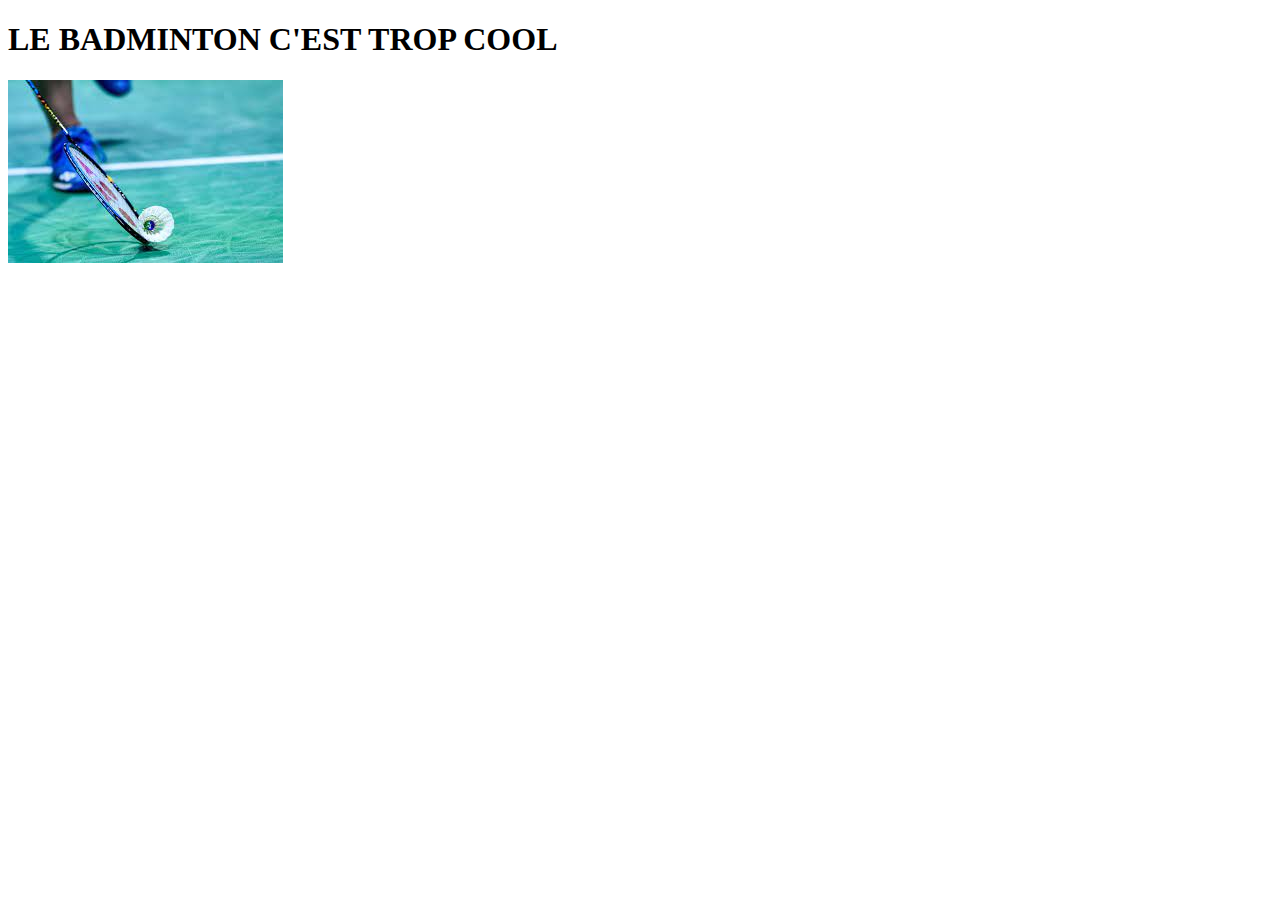
==== html/demo/pages/hobby/badminton.html @ 3ef5e704 ""Commit !"" ====
<!DOCTYPE html>
<html lang="en">
<head>
  <meta charset="UTF-8">
  <meta name="viewport" content="width=device-width, initial-scale=1.0">
  <title>Badminton</title>
  <link rel="stylesheet" type="text/css" title="Cool stylesheet" href="style.css">
</head>
<body>
  <script src="main.js" type="text/javascript"></script>
  <header>
    <h1>LE BADMINTON C'EST TROP COOL</h1>
  </header>
  <img src="../../ressources/images/badminton.jfif" alt="image badminton">
</body>
</html>
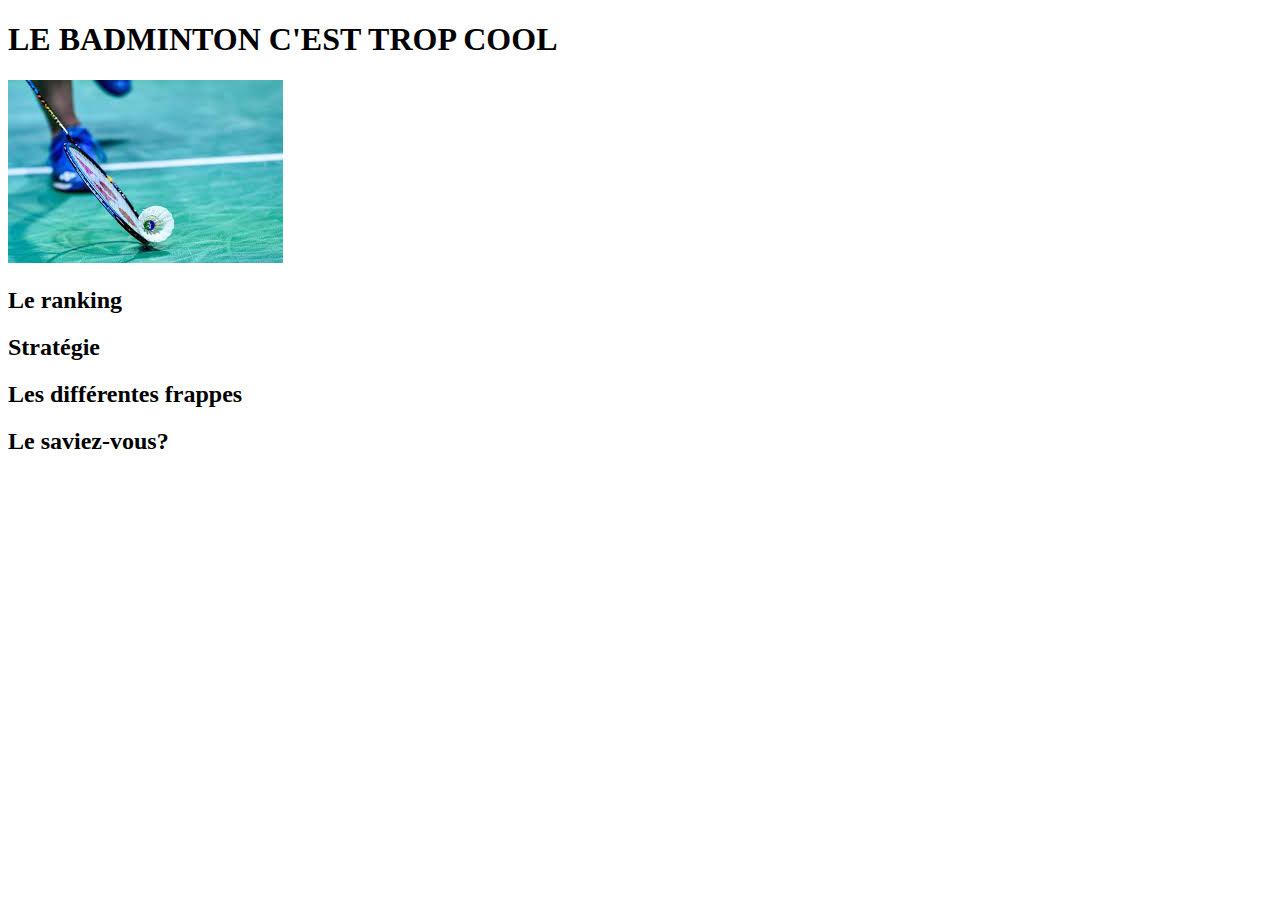
==== commit 398bf0a3: "+ de changements" ====
--- a/html/demo/pages/hobby/badminton.html
+++ b/html/demo/pages/hobby/badminton.html
@@ -12,5 +12,17 @@
     <h1>LE BADMINTON C'EST TROP COOL</h1>
   </header>
   <img src="../../ressources/images/badminton.jfif" alt="image badminton">
+  <section>
+    <h2>Le ranking</h2>
+  </section>
+  <section>
+    <h2>Stratégie</h2>
+  </section>
+  <section>
+    <h2>Les différentes frappes</h2>
+  </section>
+  <section>
+    <h2>Le saviez-vous?</h2>
+  </section>
 </body>
 </html>
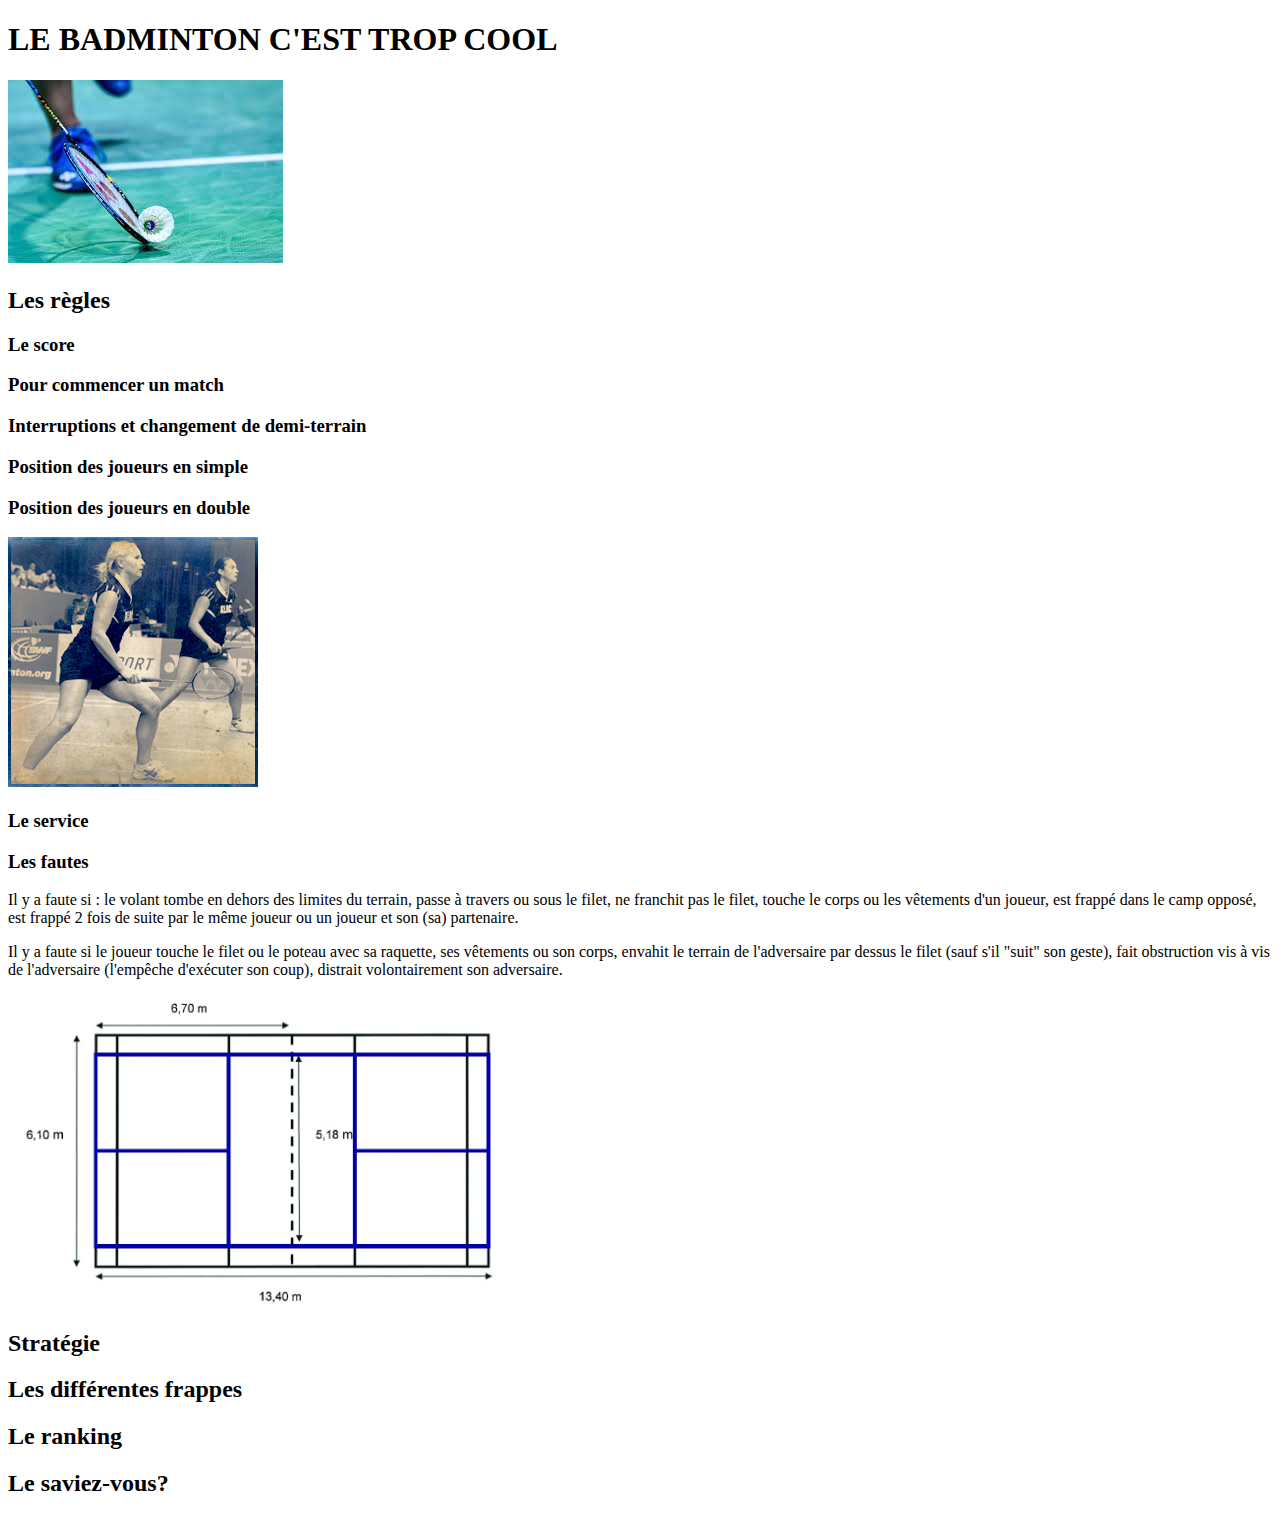
==== commit 838d24fc: "Plus d'info!" ====
--- a/html/demo/pages/hobby/badminton.html
+++ b/html/demo/pages/hobby/badminton.html
@@ -13,7 +13,32 @@
   </header>
   <img src="../../ressources/images/badminton.jfif" alt="image badminton">
   <section>
-    <h2>Le ranking</h2>
+    <h2>Les règles</h2>
+    <section>
+      <h3>Le score</h3>
+    </section>
+    <section>
+      <h3>Pour commencer un match</h3>
+    </section>
+    <section>
+      <h3>Interruptions et changement de demi-terrain</h3>
+    </section>
+    <section>
+      <h3>Position des joueurs en simple</h3>
+    </section>
+    <section>
+      <h3>Position des joueurs en double</h3>
+      <img src="../../ressources/images/PosDouble.jpg" alt="Image joueurs double">
+    </section>
+    <section>
+      <h3>Le service</h3>
+    </section>
+    <section>
+      <h3>Les fautes</h3>
+      <p>Il y a faute si : le volant tombe en dehors des limites du terrain, passe à travers ou sous le filet, ne franchit pas le filet, touche le corps ou les vêtements d'un joueur, est frappé dans le camp opposé, est frappé 2 fois de suite par le même joueur ou un joueur et son (sa) partenaire.</p>
+      <p>Il y a faute si le joueur touche le filet ou le poteau avec sa raquette, ses vêtements ou son corps, envahit le terrain de l'adversaire par dessus le filet (sauf s'il "suit" son geste), fait obstruction vis à vis de l'adversaire (l'empêche d'exécuter son coup), distrait volontairement son adversaire.</p>
+      <img src="../../ressources/images/terrainBad.jpg" alt="Terrain de badminton" width="40%" height="40%">
+    </section>
   </section>
   <section>
     <h2>Stratégie</h2>
@@ -22,6 +47,9 @@
     <h2>Les différentes frappes</h2>
   </section>
   <section>
+    <h2>Le ranking</h2>
+  </section>
+  <section>
     <h2>Le saviez-vous?</h2>
   </section>
 </body>
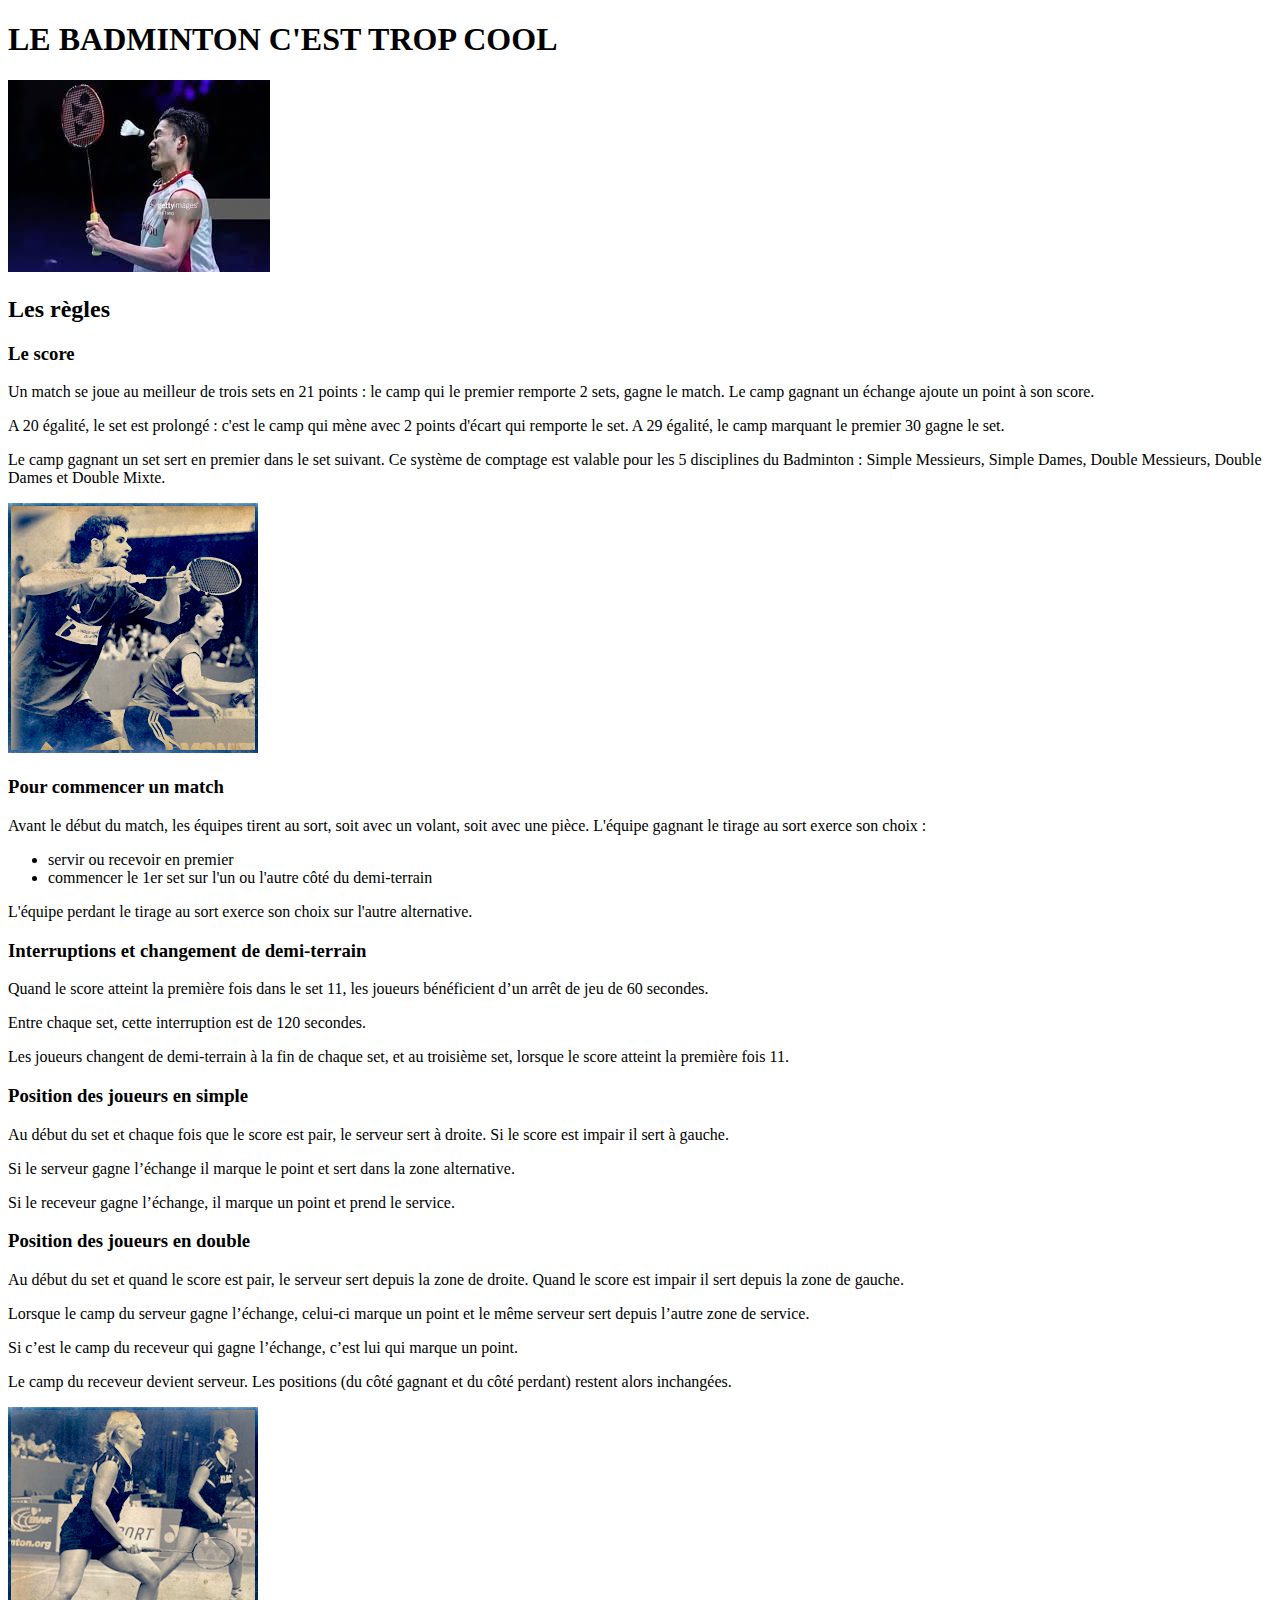
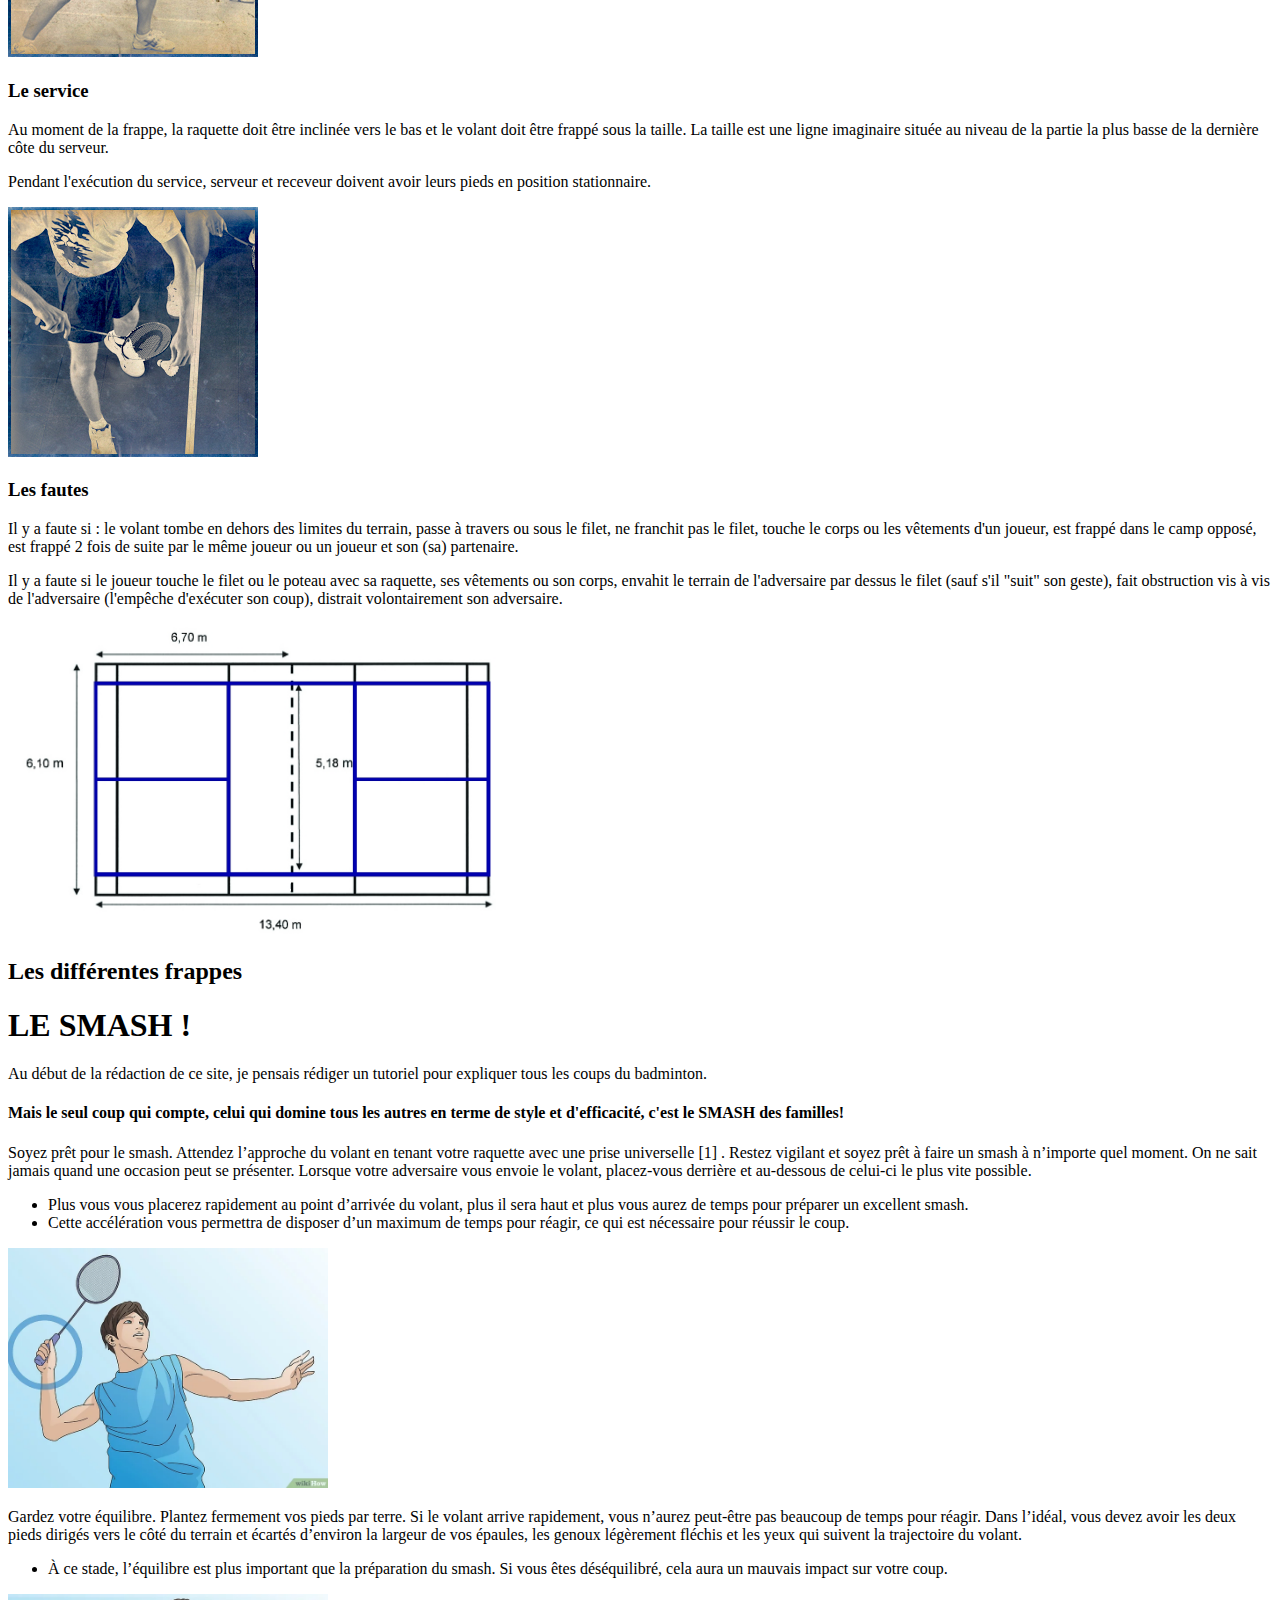
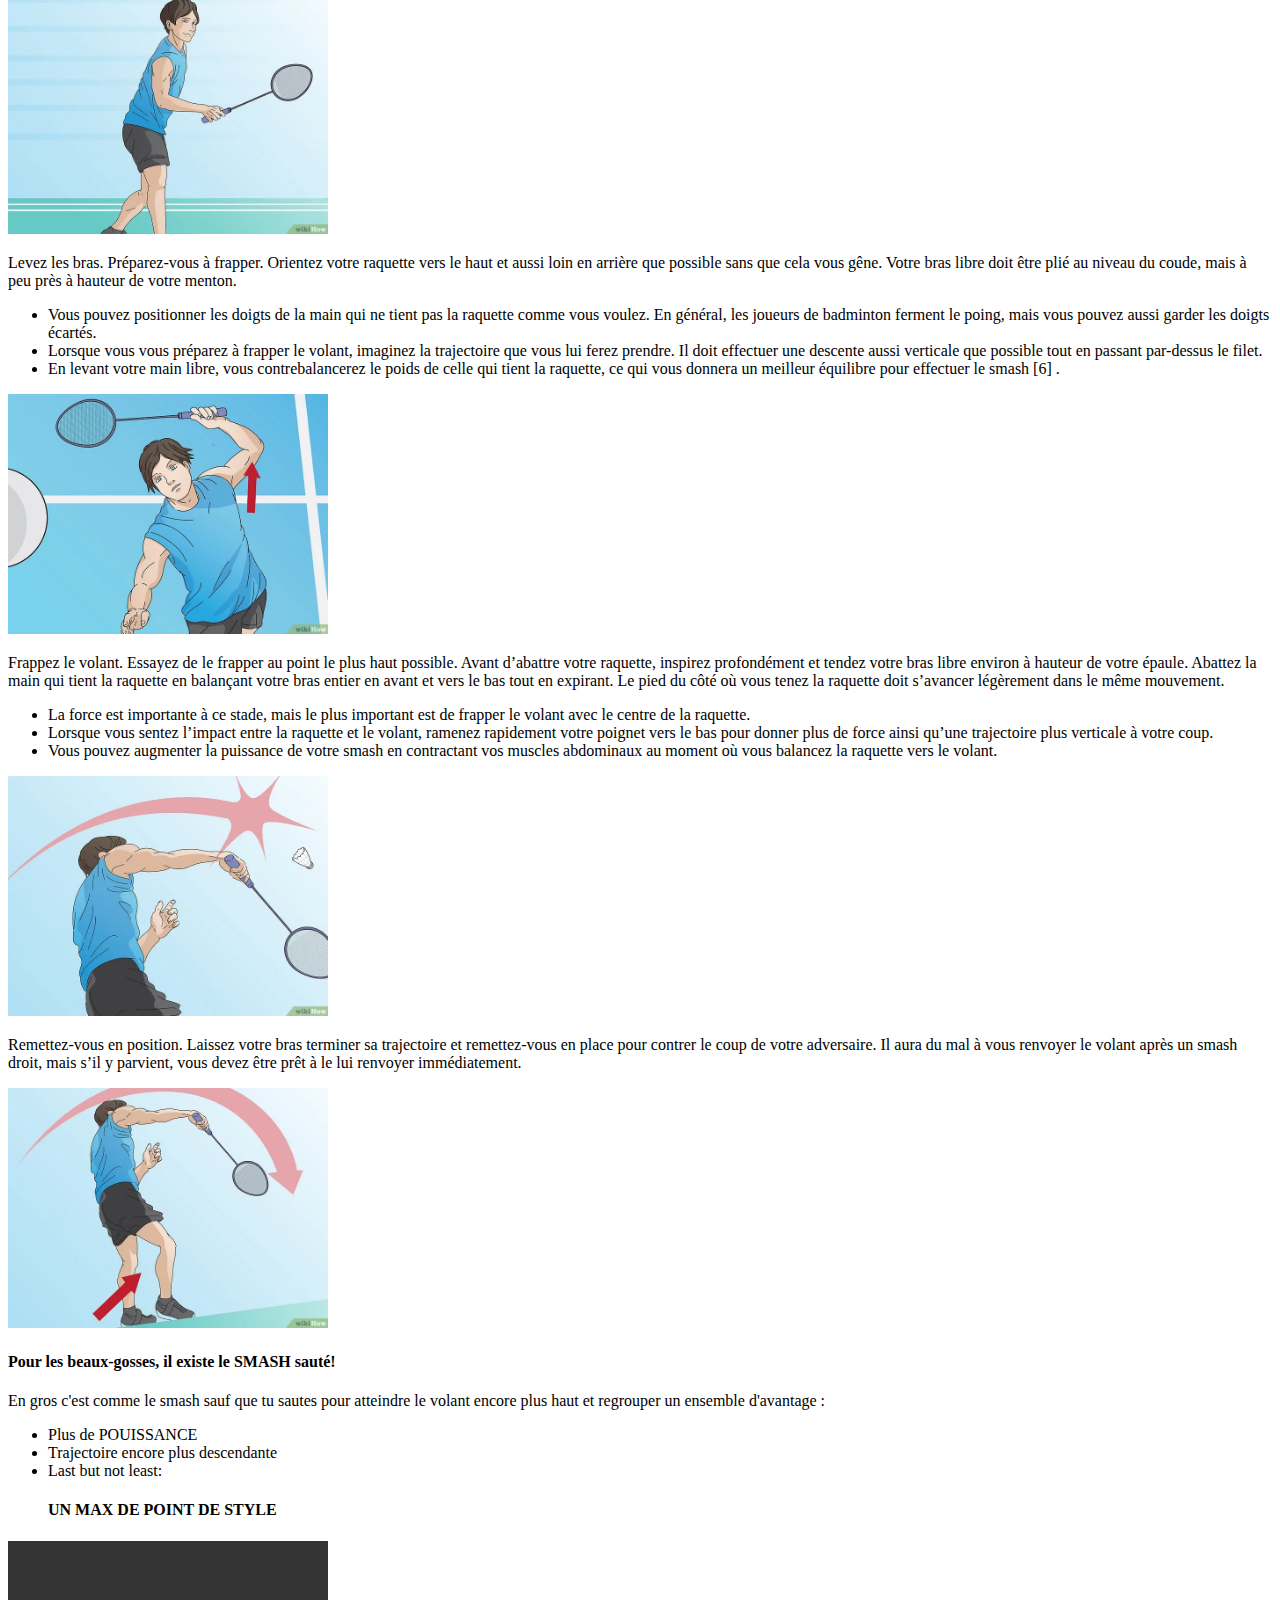
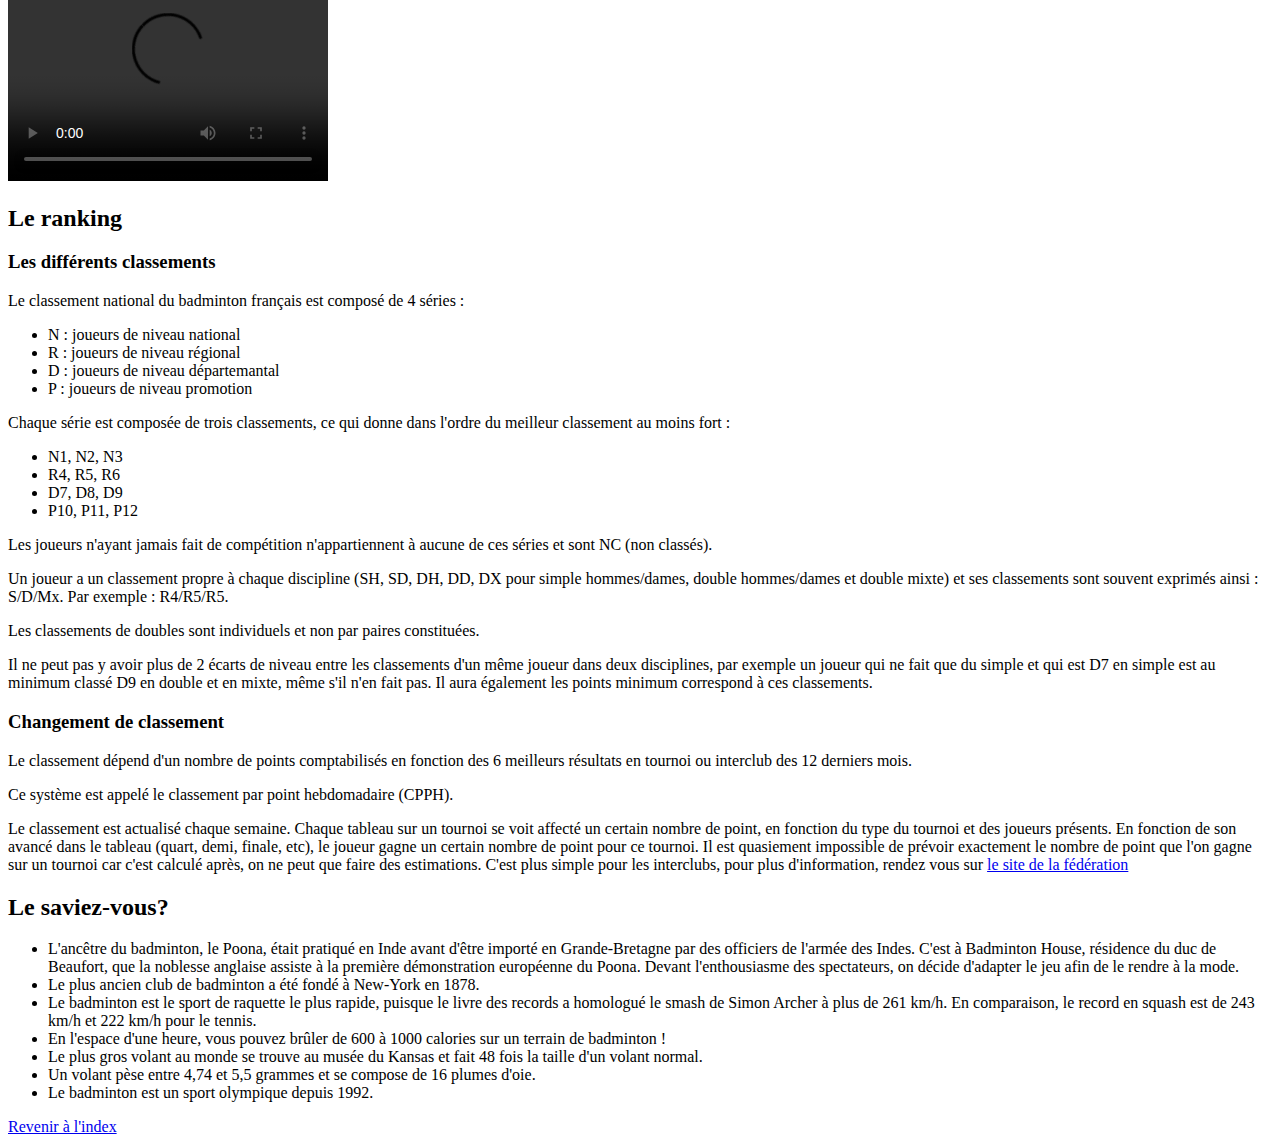
==== commit 2356aad7: "before css..." ====
--- a/html/demo/pages/hobby/badminton.html
+++ b/html/demo/pages/hobby/badminton.html
@@ -4,34 +4,64 @@
   <meta charset="UTF-8">
   <meta name="viewport" content="width=device-width, initial-scale=1.0">
   <title>Badminton</title>
-  <link rel="stylesheet" type="text/css" title="Cool stylesheet" href="style.css">
+  <link rel="stylesheet" type="text/css" title="badminton stylesheet" href="badmintonstylesheet.css">
 </head>
 <body>
   <script src="main.js" type="text/javascript"></script>
   <header>
     <h1>LE BADMINTON C'EST TROP COOL</h1>
   </header>
-  <img src="../../ressources/images/badminton.jfif" alt="image badminton">
+  <img src="../../ressources/images/badmintonFace.jfif" alt="image badminton">
   <section>
     <h2>Les règles</h2>
     <section>
       <h3>Le score</h3>
+      <p>Un match se joue au meilleur de trois sets en 21 points : le camp qui le premier remporte 2 sets, gagne le match.
+         Le camp gagnant un échange ajoute un point à son score.</p>
+      <p>A 20 égalité, le set est prolongé : c'est le camp qui mène avec 2 points d'écart qui remporte le set.
+         A 29 égalité, le camp marquant le premier 30 gagne le set.</p>
+      <p>Le camp gagnant un set sert en premier dans le set suivant.
+         Ce système de comptage est valable pour les 5 disciplines du Badminton : Simple Messieurs, Simple Dames, Double Messieurs, Double Dames et Double Mixte.
+      </p>
+      <img src="../../ressources/images/PosDoubleMixte.jpg" alt="">
     </section>
     <section>
       <h3>Pour commencer un match</h3>
+      <p>Avant le début du match, les équipes tirent au sort, soit avec un volant, soit avec une pièce.
+        L'équipe gagnant le tirage au sort exerce son choix :
+        <ul>
+          <li>servir ou recevoir en premier</li>
+          <li>commencer le 1er set sur l'un ou l'autre côté du demi-terrain</li>
+        </ul>
+      </p>
+      <p>L'équipe perdant le tirage au sort exerce son choix sur l'autre alternative.</p>
     </section>
     <section>
       <h3>Interruptions et changement de demi-terrain</h3>
+      <p>Quand le score atteint la première fois dans le set 11, les joueurs bénéficient d’un arrêt de jeu de 60 secondes.</p>
+      <p>Entre chaque set, cette interruption est de 120 secondes.</p>
+      <p>Les joueurs changent de demi-terrain à la fin de chaque set, et au troisième set, lorsque le score atteint la première fois 11.</p>
     </section>
     <section>
       <h3>Position des joueurs en simple</h3>
+      <p>Au début du set et chaque fois que le score est pair, le serveur sert à droite.  Si le score est impair il sert à gauche.</p>
+      <p>Si le serveur gagne l’échange il marque le point et sert dans la zone alternative.</p>
+      <p>Si le receveur gagne l’échange, il marque un point et prend le service.</p>
     </section>
     <section>
       <h3>Position des joueurs en double</h3>
+      <p>Au début du set et quand le score est pair, le serveur sert depuis la zone de droite.
+        Quand le score est impair il sert depuis la zone de gauche.</p>
+      <p>Lorsque le camp du serveur gagne l’échange, celui-ci marque un point et le même serveur sert depuis l’autre zone de service.</p>
+      <p>Si c’est le camp du receveur qui gagne l’échange, c’est lui qui marque un point.</p>
+      <p>Le camp du receveur devient serveur. Les positions (du côté gagnant et du côté perdant) restent alors inchangées.</p>
       <img src="../../ressources/images/PosDouble.jpg" alt="Image joueurs double">
     </section>
     <section>
       <h3>Le service</h3>
+      <p>Au moment de la frappe, la raquette doit être inclinée vers le bas et le volant doit être frappé sous la taille. La taille est une ligne imaginaire située au niveau de la partie la plus basse de la dernière côte du serveur.</p>
+      <p>Pendant l'exécution du service, serveur et receveur doivent avoir leurs pieds en position stationnaire.</p>
+      <img src="../../ressources/images/ServiceBad.jpg" alt="Image un joueur effectuant un service en double">
     </section>
     <section>
       <h3>Les fautes</h3>
@@ -41,16 +71,100 @@
     </section>
   </section>
   <section>
-    <h2>Stratégie</h2>
-  </section>
-  <section>
     <h2>Les différentes frappes</h2>
+    <section>
+      <h1>LE SMASH !</h1>
+      <p>Au début de la rédaction de ce site, je pensais rédiger un tutoriel pour expliquer tous les coups du badminton. <h4>Mais le seul coup qui compte, celui qui domine tous les autres en terme de style et d'efficacité, c'est le SMASH des familles!</h4>
+      </p>
+      <p>Soyez prêt pour le smash. Attendez l’approche du volant en tenant votre raquette avec une prise universelle [1] . Restez vigilant et soyez prêt à faire un smash à n’importe quel moment. On ne sait jamais quand une occasion peut se présenter. Lorsque votre adversaire vous envoie le volant, placez-vous derrière et au-dessous de celui-ci le plus vite possible.
+        <ul>
+          <li>Plus vous vous placerez rapidement au point d’arrivée du volant, plus il sera haut et plus vous aurez de temps pour préparer un excellent smash.</li>
+          <li>Cette accélération vous permettra de disposer d’un maximum de temps pour réagir, ce qui est nécessaire pour réussir le coup.</li>
+        </ul>
+      </p>
+      <img src="../../ressources/images/firststepSmash.jpg.jfif" alt="première étape smash badminton" width="320px" height="240px">
+      <p>Gardez votre équilibre. Plantez fermement vos pieds par terre. Si le volant arrive rapidement, vous n’aurez peut-être pas beaucoup de temps pour réagir. Dans l’idéal, vous devez avoir les deux pieds dirigés vers le côté du terrain et écartés d’environ la largeur de vos épaules, les genoux légèrement fléchis et les yeux qui suivent la trajectoire du volant.
+       <ul>
+        <li>À ce stade, l’équilibre est plus important que la préparation du smash. Si vous êtes déséquilibré, cela aura un mauvais impact sur votre coup.</li>
+       </ul>
+      </p>
+      <img src="../../ressources/images/step2smash.jpg.jfif" alt="deuxième étape smash badminton" width="320px" height="240px">
+      <p>Levez les bras. Préparez-vous à frapper. Orientez votre raquette vers le haut et aussi loin en arrière que possible sans que cela vous gêne. Votre bras libre doit être plié au niveau du coude, mais à peu près à hauteur de votre menton.
+       <ul>
+        <li>Vous pouvez positionner les doigts de la main qui ne tient pas la raquette comme vous voulez. En général, les joueurs de badminton ferment le poing, mais vous pouvez aussi garder les doigts écartés.</li>
+        <li>Lorsque vous vous préparez à frapper le volant, imaginez la trajectoire que vous lui ferez prendre. Il doit effectuer une descente aussi verticale que possible tout en passant par-dessus le filet.</li>
+        <li>En levant votre main libre, vous contrebalancerez le poids de celle qui tient la raquette, ce qui vous donnera un meilleur équilibre pour effectuer le smash [6] .</li>
+       </ul>
+      </p>
+      <img src="../../ressources/images/step3smash.jpg.jfif" alt="troisème étape smash badminton" width="320px" height="240px">
+      <p>Frappez le volant. Essayez de le frapper au point le plus haut possible. Avant d’abattre votre raquette, inspirez profondément et tendez votre bras libre environ à hauteur de votre épaule. Abattez la main qui tient la raquette en balançant votre bras entier en avant et vers le bas tout en expirant. Le pied du côté où vous tenez la raquette doit s’avancer légèrement dans le même mouvement.
+        <ul>
+          <li>La force est importante à ce stade, mais le plus important est de frapper le volant avec le centre de la raquette.</li>
+          <li>Lorsque vous sentez l’impact entre la raquette et le volant, ramenez rapidement votre poignet vers le bas pour donner plus de force ainsi qu’une trajectoire plus verticale à votre coup.</li>
+          <li>Vous pouvez augmenter la puissance de votre smash en contractant vos muscles abdominaux au moment où vous balancez la raquette vers le volant.</li>
+        </ul>
+      </p>
+      <img src="../../ressources/images/step4smash.jpg.jfif" alt="quatrième étape smash badminton" width="320px" height="240px">
+      <p>Remettez-vous en position. Laissez votre bras terminer sa trajectoire et remettez-vous en place pour contrer le coup de votre adversaire. Il aura du mal à vous renvoyer le volant après un smash droit, mais s’il y parvient, vous devez être prêt à le lui renvoyer immédiatement.</p>
+      </p>
+      <img src="../../ressources/images/step5smash.jpg.jfif" alt="quatrième étape smash badminton" width="320px" height="240px">
+      <p> <h4>Pour les beaux-gosses, il existe le SMASH sauté!</h4> En gros c'est comme le smash sauf que tu sautes pour atteindre le volant encore plus haut et regrouper un ensemble d'avantage :
+      <ul>
+        <li>Plus de POUISSANCE</li>
+        <li>Trajectoire encore plus descendante</li>
+        <li>Last but not least: <h4>UN MAX DE POINT DE STYLE</h4></li>
+      </ul>
+      </p>
+      <video width="320px" height="240px" controls><source src="../../ressources/video/slowmosmash.mp4" type="video/mp4"> Votre navigateur ne supporte pas la balise vidéo. </video>
+    </section>
   </section>
   <section>
     <h2>Le ranking</h2>
+    <section>
+      <h3>Les différents classements</h3>
+      <p>Le classement national du badminton français est composé de 4 séries :</p>
+      <ul>
+        <li>N : joueurs de niveau national</li>
+        <li>R : joueurs de niveau régional</li>
+        <li>D : joueurs de niveau départemantal</li>
+        <li>P : joueurs de niveau promotion</li>
+      </ul>
+      <p>Chaque série est composée de trois classements, ce qui donne dans l'ordre du meilleur classement au moins fort :</p>
+      <ul>
+        <li>N1, N2, N3</li>
+        <li>R4, R5, R6</li>
+        <li>D7, D8, D9</li>
+        <li>P10, P11, P12</li>
+      </ul>
+      <p>Les joueurs n'ayant jamais fait de compétition n'appartiennent à aucune de ces séries et sont NC (non classés).</p>
+      <p>Un joueur a un classement propre à chaque discipline (SH, SD, DH, DD, DX pour simple hommes/dames, double hommes/dames et double mixte) et ses classements sont souvent exprimés ainsi : S/D/Mx.
+      Par exemple : R4/R5/R5.</p>
+      <p>Les classements de doubles sont individuels et non par paires constituées.</p>
+      <p>Il ne peut pas y avoir plus de 2 écarts de niveau entre les classements d'un même joueur dans deux disciplines, par exemple un joueur qui ne fait que du simple et qui est D7 en simple est au minimum classé D9 en double et en mixte, même s'il n'en fait pas.
+        Il aura également les points minimum correspond à ces classements.</p>
+    </section>
+    <section>
+      <h3>Changement de classement</h3>
+      <p>Le classement dépend d'un nombre de points comptabilisés en fonction des 6 meilleurs résultats en tournoi ou interclub des 12 derniers mois.</p>
+      <p>Ce système est appelé le classement par point hebdomadaire (CPPH).</p>
+      <p>Le classement est actualisé chaque semaine. Chaque tableau sur un tournoi se voit affecté un certain nombre de point, en fonction du type du tournoi et des joueurs présents. En fonction de son avancé dans le tableau (quart, demi, finale, etc), le joueur gagne un certain nombre de point pour ce tournoi. Il est quasiement impossible de prévoir exactement le nombre de point que l'on gagne sur un tournoi car c'est calculé après, on ne peut que faire des estimations.
+      C'est plus simple pour les interclubs, pour plus d'information, rendez vous sur <a href="http://www.ffbad.org/"> le site de la fédération</a></p>
+    </section>
   </section>
   <section>
     <h2>Le saviez-vous?</h2>
+    <ul>
+      <li>L'ancêtre du badminton, le Poona, était pratiqué en Inde avant d'être importé en Grande-Bretagne par des officiers de l'armée des Indes. C'est à Badminton House, résidence du duc de Beaufort, que la noblesse anglaise assiste à la première démonstration européenne du Poona. Devant l'enthousiasme des spectateurs, on décide d'adapter le jeu afin de le rendre à la mode.</li>
+      <li>Le plus ancien club de badminton a été fondé à New-York en 1878.</li>
+      <li>Le badminton est le sport de raquette le plus rapide, puisque le livre des records a homologué le smash de Simon Archer à plus de 261 km/h. En comparaison, le record en squash est de 243 km/h et 222 km/h pour le tennis.</li>
+      <li>En l'espace d'une heure, vous pouvez brûler de 600 à 1000 calories sur un terrain de badminton !</li>
+      <li>Le plus gros volant au monde se trouve au musée du Kansas et fait 48 fois la taille d'un volant normal.</li>
+      <li>Un volant pèse entre 4,74 et 5,5 grammes et se compose de 16 plumes d'oie.</li>
+      <li>Le badminton est un sport olympique depuis 1992.</li>
+    </ul>
   </section>
+  <footer>
+    <a href="../../index.html#">Revenir à l'index</a>
+  </footer>
 </body>
 </html>
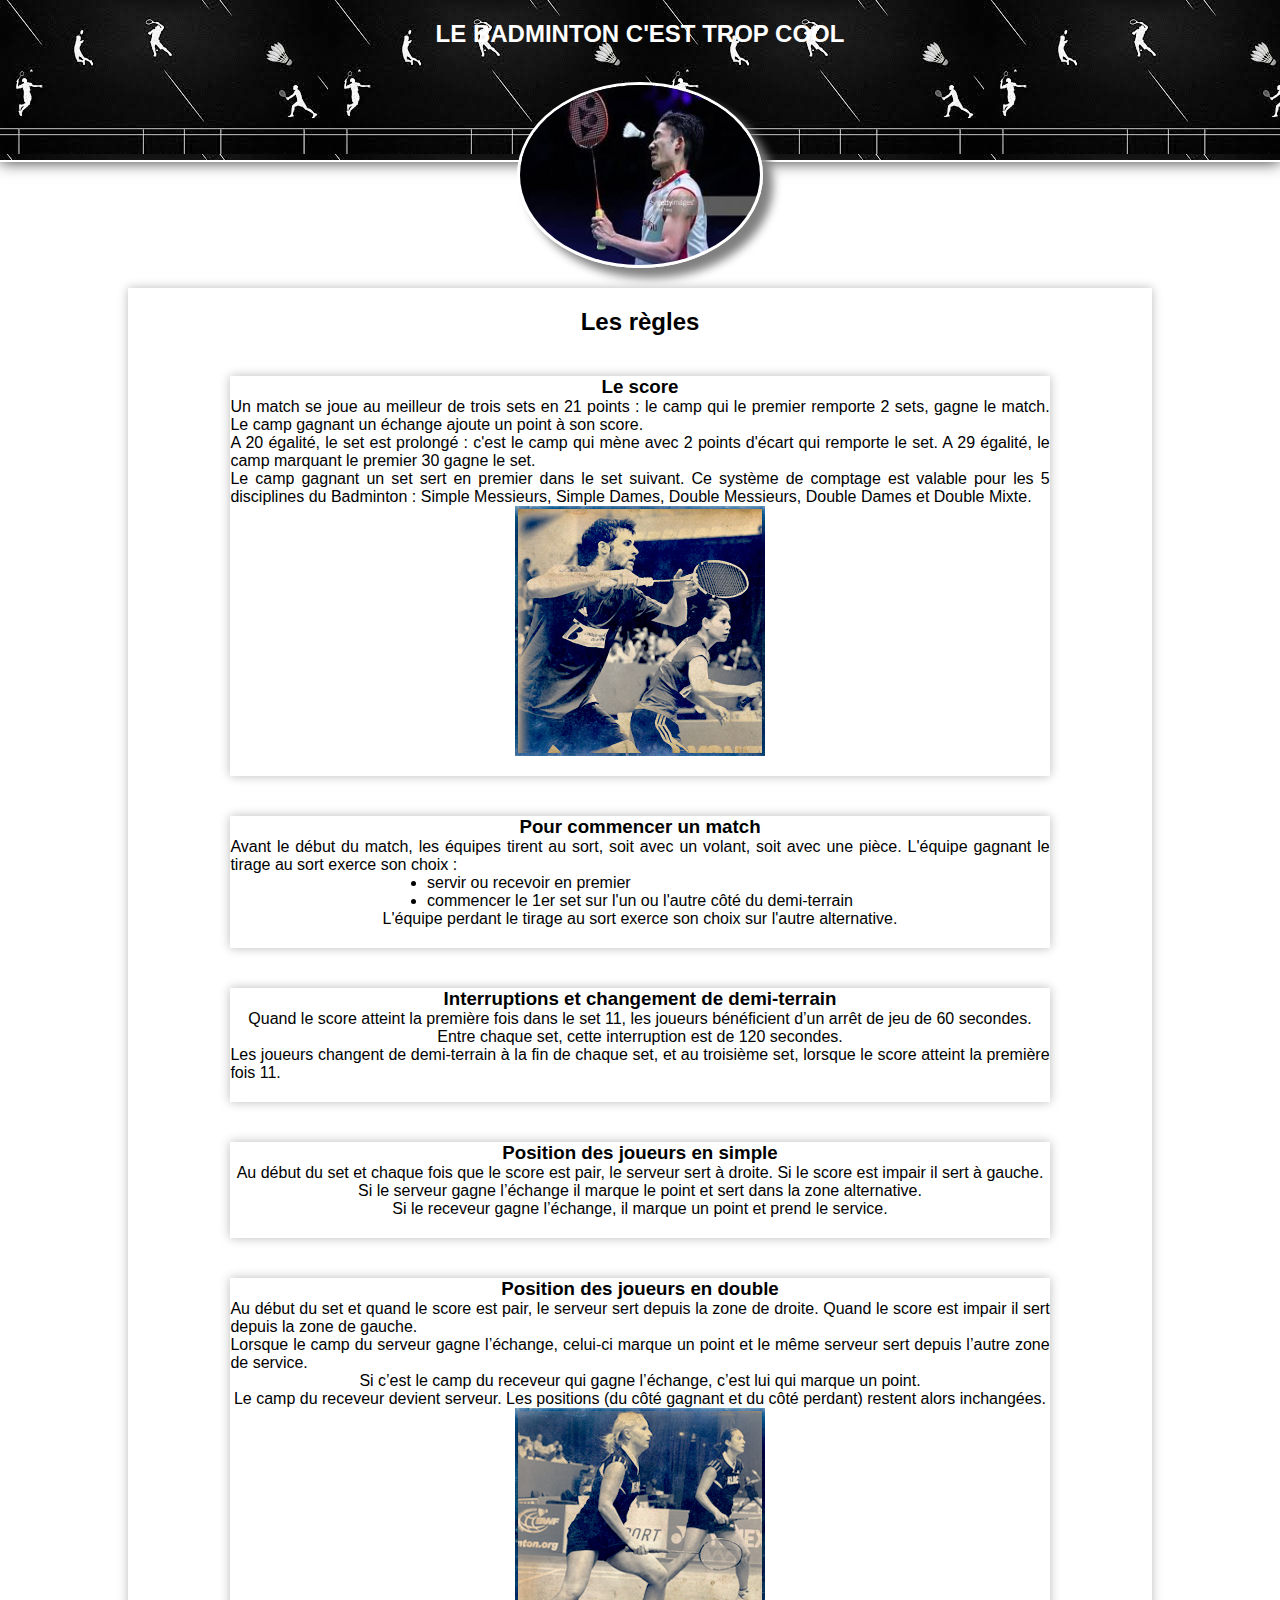
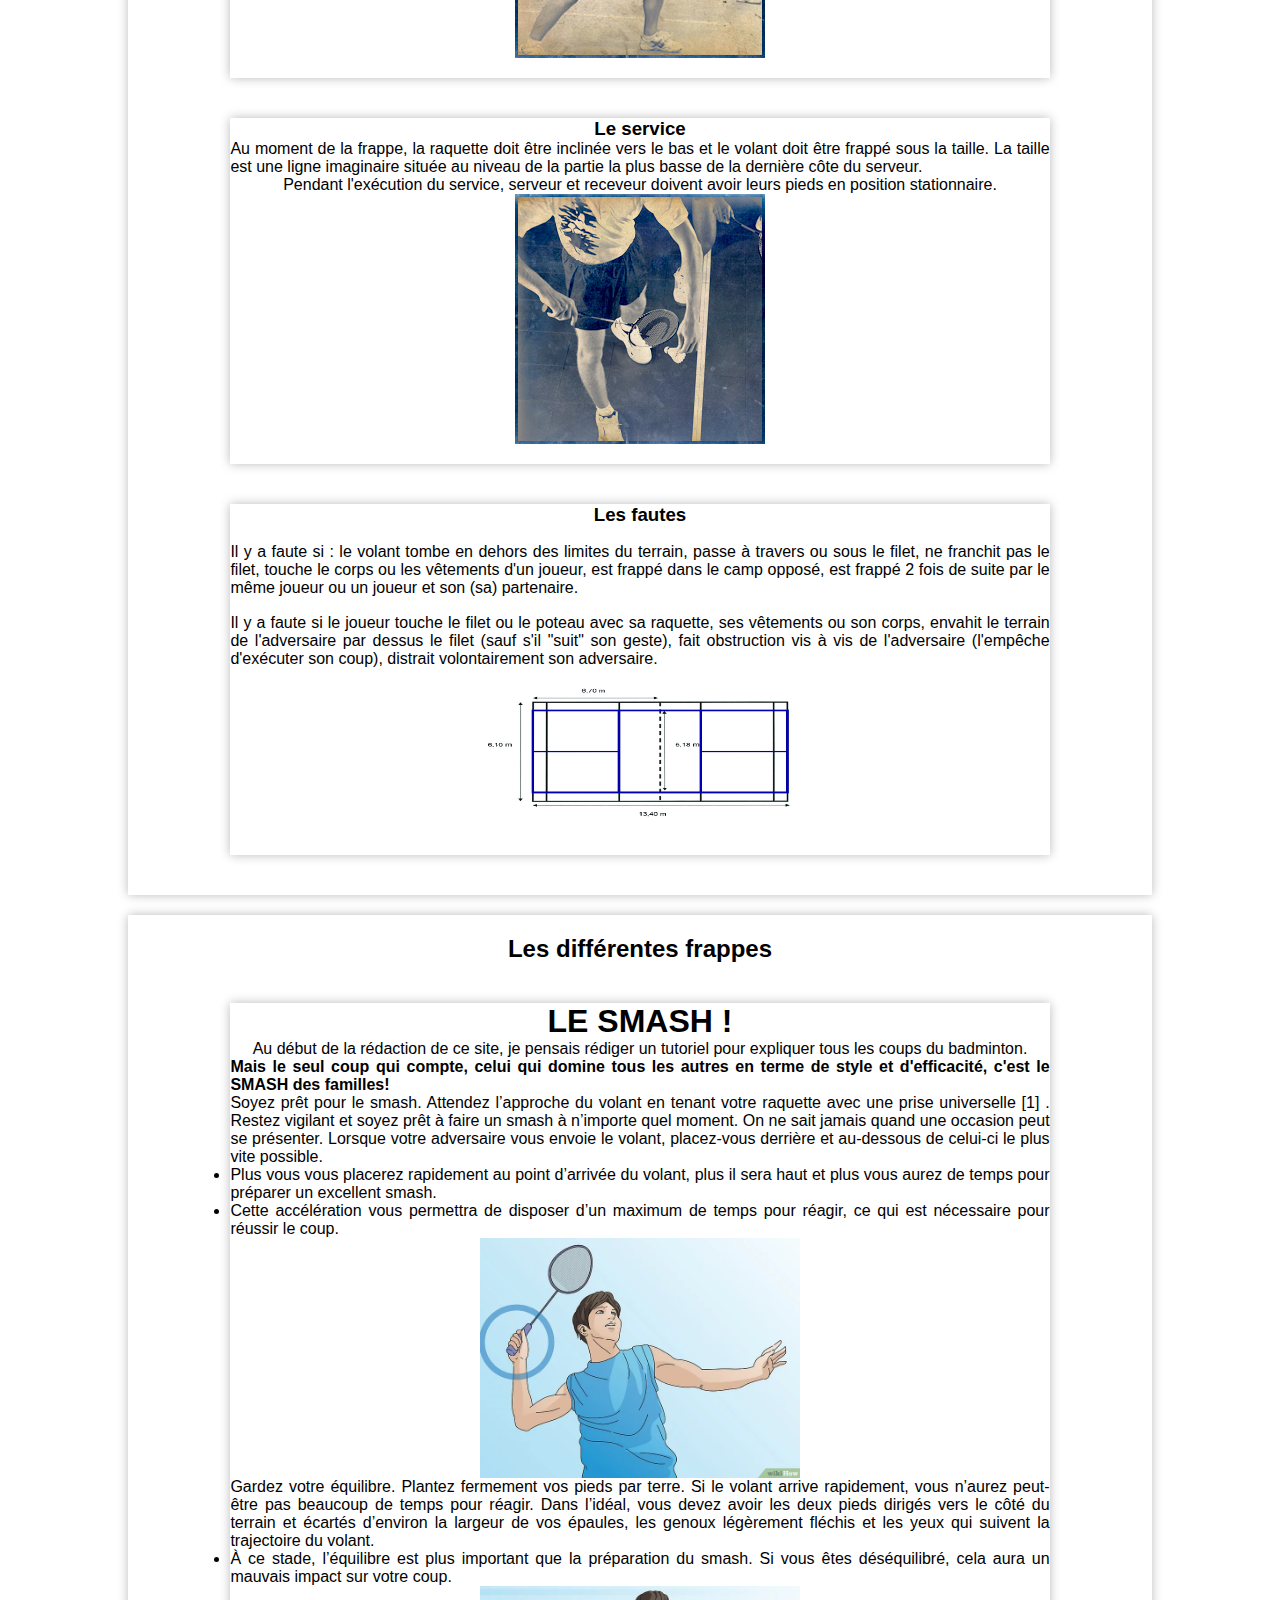
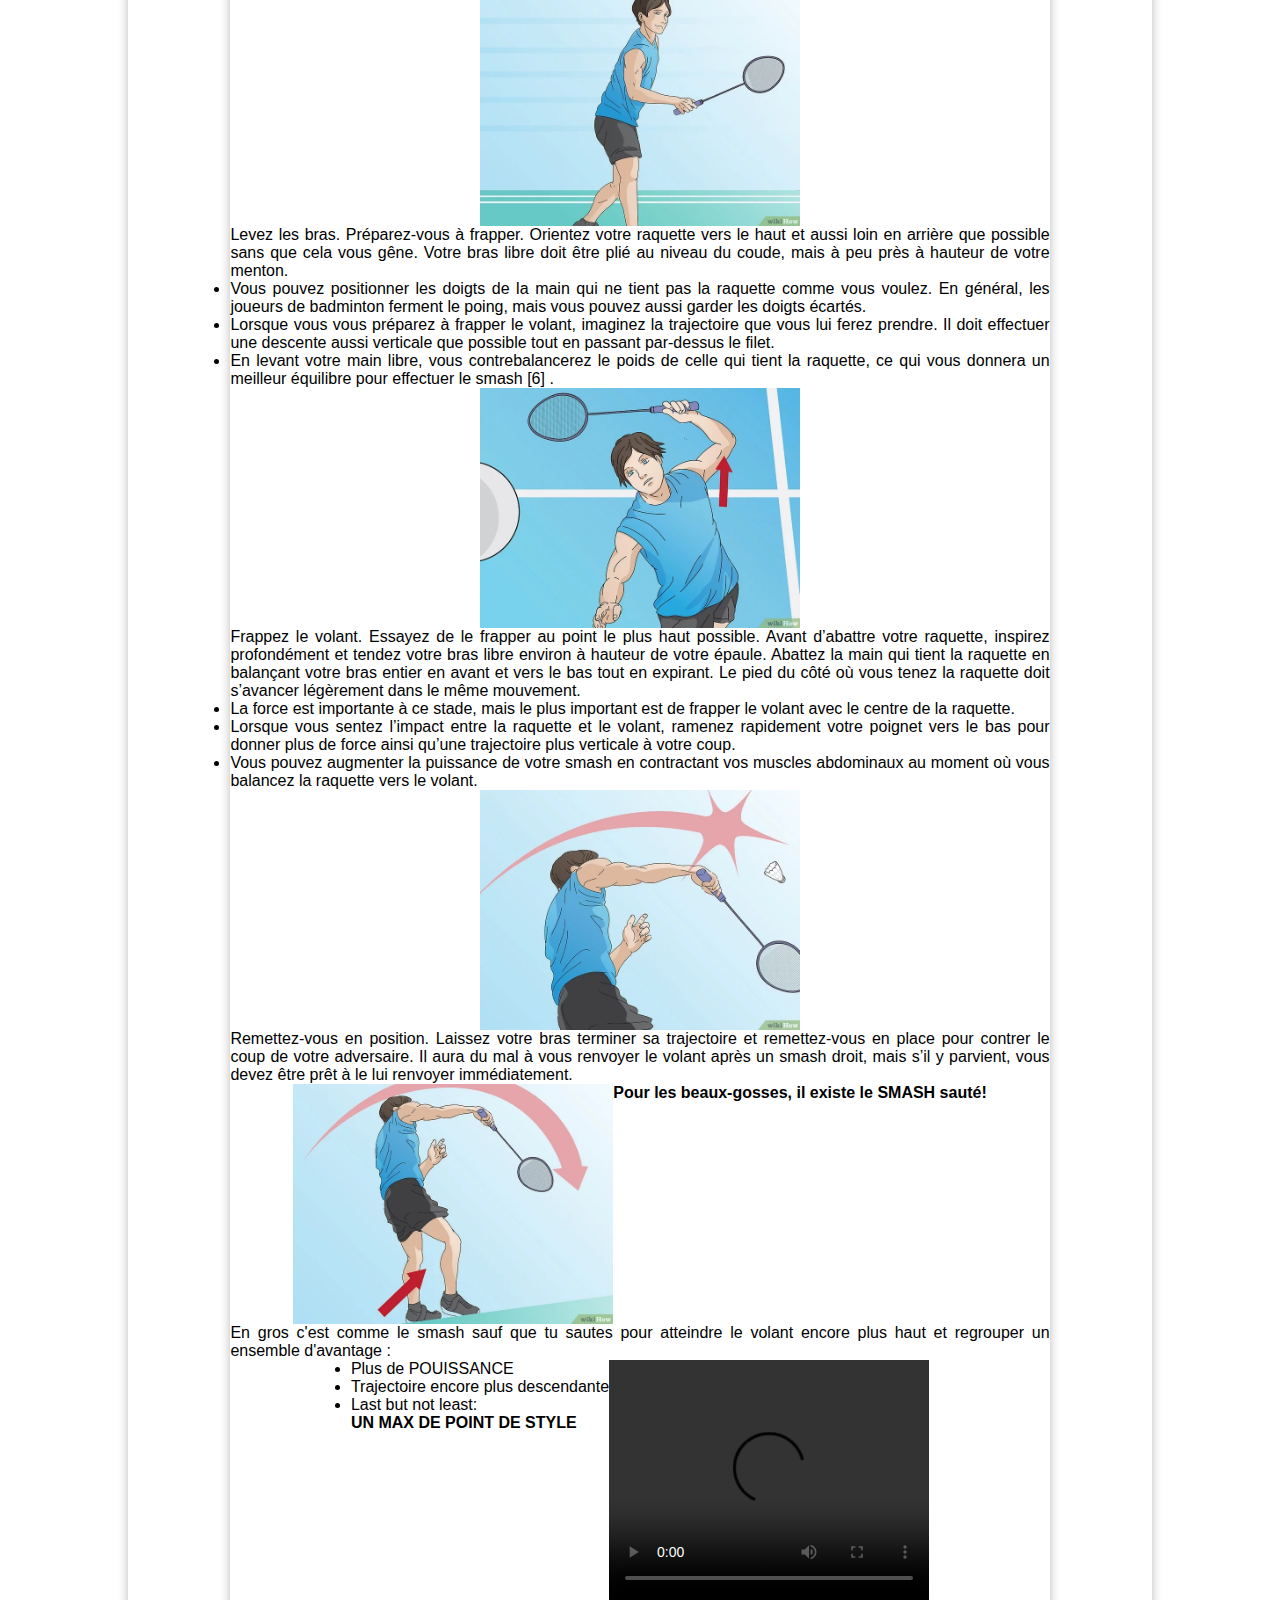
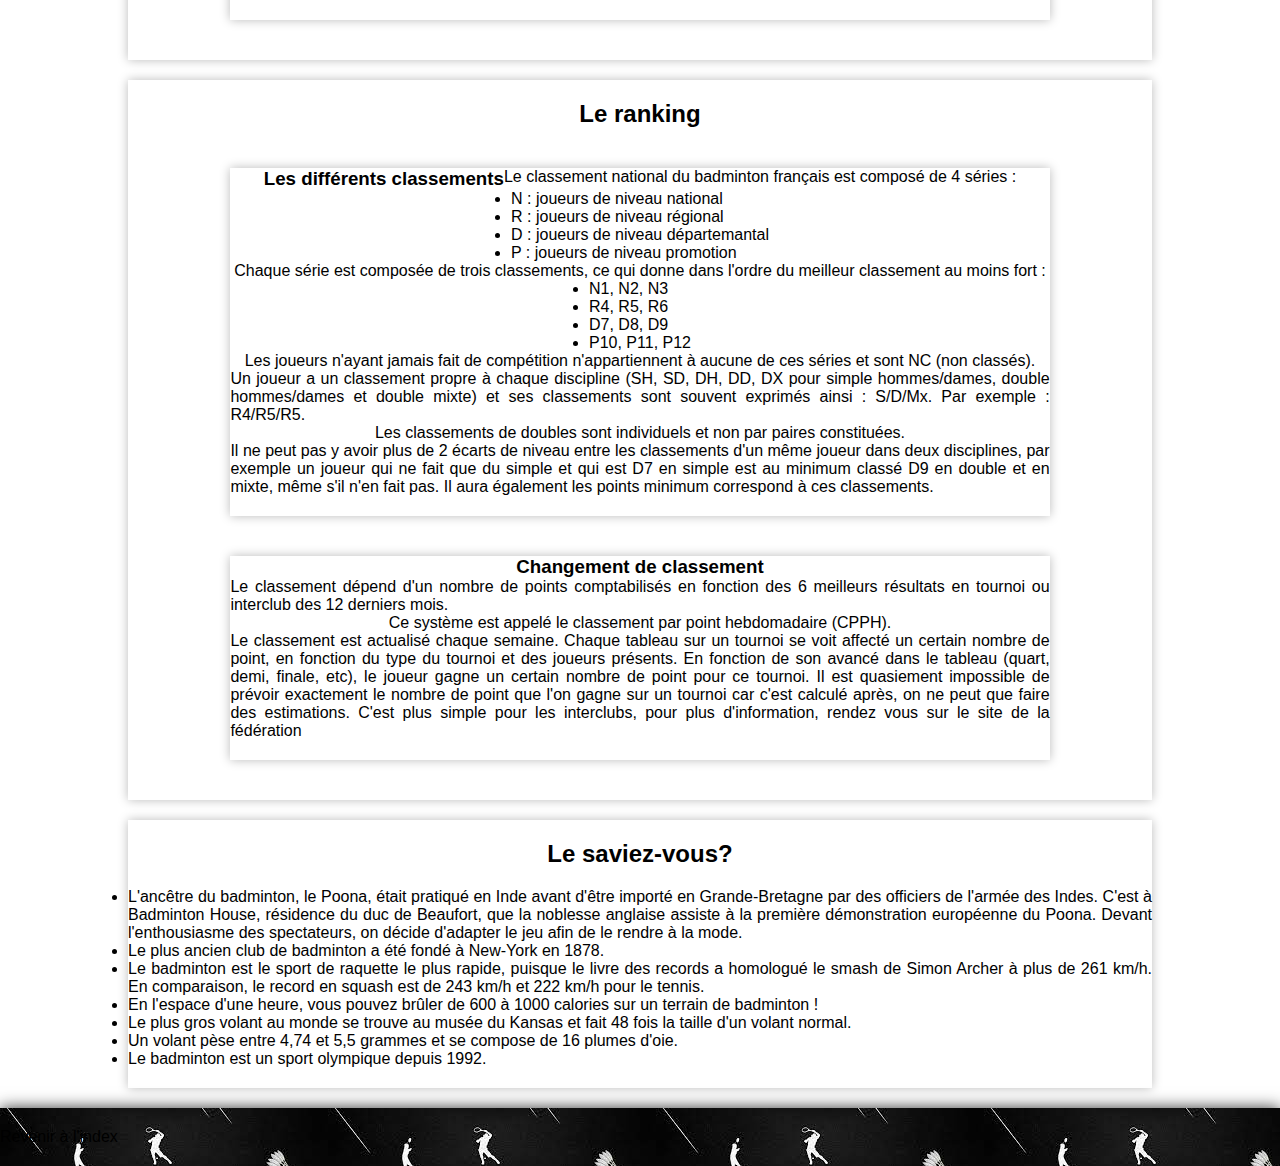
==== commit 99d8a25e: "Pas encore fini. Je peux enlever les refs aux tours jumelles..." ====
--- a/html/demo/pages/hobby/badminton.html
+++ b/html/demo/pages/hobby/badminton.html
@@ -4,14 +4,16 @@
   <meta charset="UTF-8">
   <meta name="viewport" content="width=device-width, initial-scale=1.0">
   <title>Badminton</title>
-  <link rel="stylesheet" type="text/css" title="badminton stylesheet" href="badmintonstylesheet.css">
+  <link rel="stylesheet" type="text/css" title="badminton stylesheet" href="../../styles/badmintonstylesheet.css">
 </head>
 <body>
   <script src="main.js" type="text/javascript"></script>
   <header>
     <h1>LE BADMINTON C'EST TROP COOL</h1>
   </header>
+  <div class="photo">
   <img src="../../ressources/images/badmintonFace.jfif" alt="image badminton">
+  </div>
   <section>
     <h2>Les règles</h2>
     <section>
--- a/html/demo/styles/badmintonstylesheet.css
+++ b/html/demo/styles/badmintonstylesheet.css
@@ -0,0 +1,61 @@
+*{
+    font-family: Georgia, sans-serif;
+    padding: 0px;
+    margin: 0px;
+    text-align: justify;
+}
+
+header, footer{
+    width: 100%;
+    padding: 20px 0px;
+    background: url("../ressources/images/backgroundbad.jfif");
+    box-shadow: 0px 0px 15px #333;
+}
+header{
+    border-bottom: 2px solid #fff;
+    height: 120px;
+}
+header h1{
+    color: white;
+    font-size: 1.5em;
+    width: 90%;
+    margin: 0 auto;
+    display: flex;
+    justify-content: center;
+}
+h2{
+  display: flex;
+  justify-content: center;
+  margin: 20px 0;
+  width: 90%;
+}
+section{
+    display: flex;
+    flex-flow: row wrap;
+    justify-content: center;
+    width: 80%;
+    padding-bottom: 20px;
+    margin: 20px auto;
+    box-shadow: 0px 0px 10px #bbb;
+    background-color: #fff;
+    box-shadow: 0px 0px 10px #bbb;
+}
+a{
+  text-decoration: none;
+  color: #000;
+}
+a:hover{
+    color: #EA0;
+}
+.photo {
+  display: flex;
+  justify-content: center;
+}
+.photo img{
+    width: 240px;
+    height: 180px;
+    border: 3px solid #fff;
+    box-shadow: 10px 10px 10px grey;
+    border-radius: 50%;
+    margin-top: -80px;
+}
